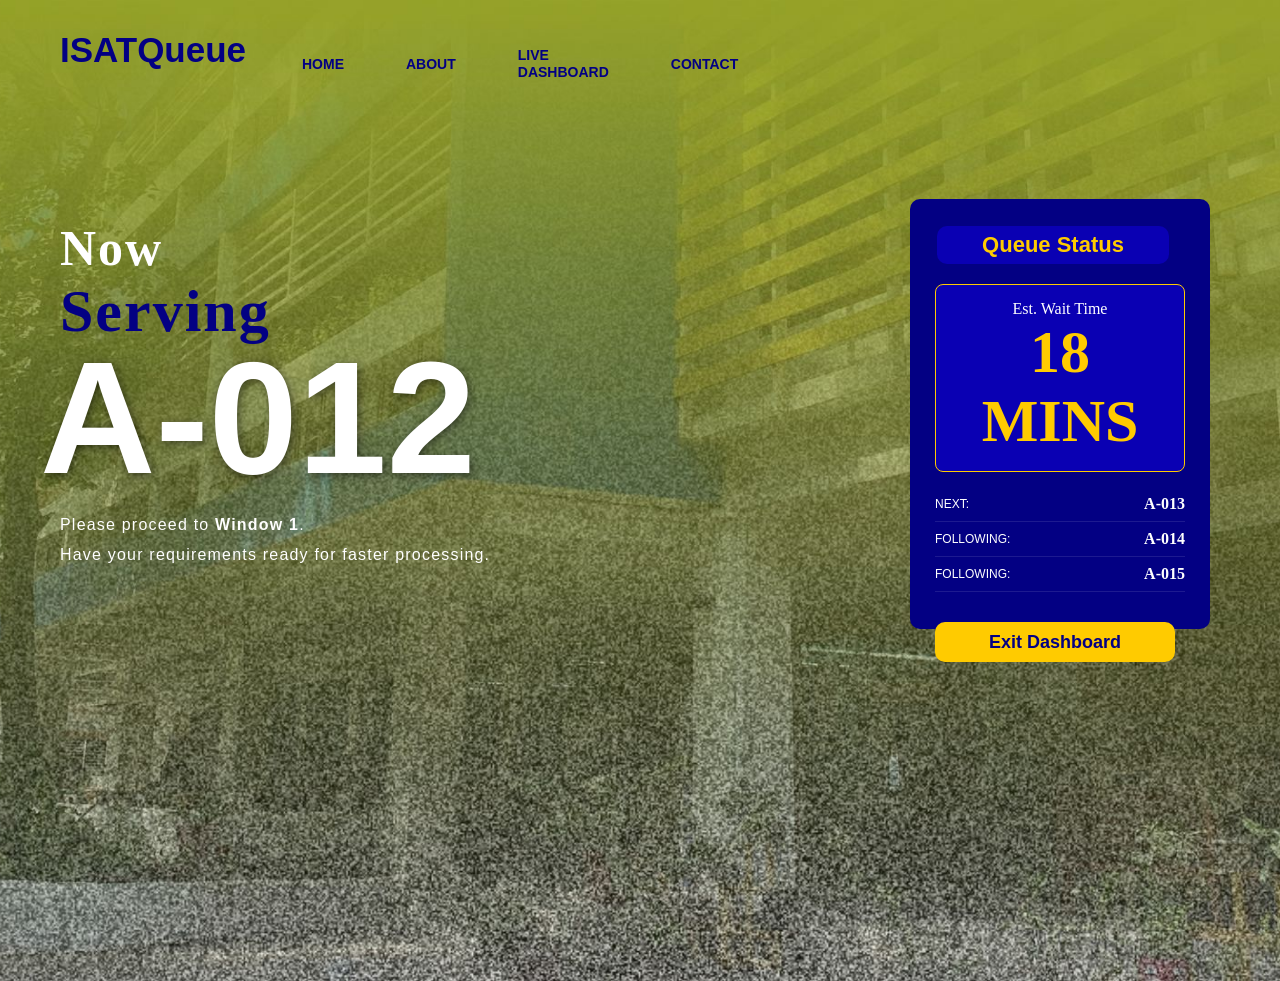
==== Frontend/dashboard.html @ 39a8471f "frontend frontend html ccss" ====
<!DOCTYPE html>
<html lang="en">
<head>
    <title>ISATQueue - Live Dashboard</title>
    <link rel="stylesheet" href="style.css">
</head>
<body>
    <div class="main">
        <div class="navbar">
            <div class="icon">
                <h2 class="logo">ISATQueue</h2>
            </div>
            <div class="menu">
                <ul>
                    <li><a href="index.html">HOME</a></li>
                    <li><a href="#">ABOUT</a></li>
                    <li><a href="dashboard.html">LIVE DASHBOARD</a></li>
                    <li><a href="#">CONTACT</a></li>
                </ul>
            </div>
        </div>

        <div class="content">
            <div class="main-number">
                <h1>Now <br><span>Serving</span></h1>
                <p class="current-ticket">A-012</p>
                <p class="par">Please proceed to <b>Window 1</b>. <br> 
                Have your requirements ready for faster processing.</p>
            </div>
            
            <div class="form dashboard-card">
                <h2>Queue Status</h2>
                
                <div class="ai-box">
                    <p>Est. Wait Time</p>
                    <span class="timer">18 MINS</span>
                </div>

                <div class="next-list">
                    <div class="row"><span>NEXT:</span> <b>A-013</b></div>
                    <div class="row"><span>FOLLOWING:</span> <b>A-014</b></div>
                    <div class="row"><span>FOLLOWING:</span> <b>A-015</b></div>
                </div>

                <button class="btnn"><a href="index.html">Exit Dashboard</a></button>
            </div>
        </div>
    </div>
</body>
</html>
---- Frontend/style.css ----
*{
    margin: 0;
    padding: 0; 

}
.main{
    width: 100%;
    background-image: url("4.jpg");
    background-position: center;
    background-size: cover;
    height: 109vh;
}
.navbar{
    width: 1200px;
    height: 75px;
    margin: auto;

}
.icon{
    width: 200px;
    float: left;
    height: 70px;
}
.logo{
    color: #030083;
    font-size: 35px;
    font-family: Arial;
    padding-left: 20px;
    float: left;
    padding-top: 10px;
    margin-top: 20px;
}.menu{
    width: 400px;
    float: left;
    height: 70px;
    margin-top: 20px;

}
Ul{
    float: left;
    display: flex;
    justify-content: center;
    align-items: center;
}
ul li{
    list-style: none;
    margin-left: 62px;
    margin-top: 27px;
    font-size: 14px;
}
ul li a{
    text-decoration: none;
    color: #030083;
    font-family: arial;
    font-weight: bold;
    transition: 0.4s ease-in-out;
}
ul li a:hover{
    color: white;
}.search{
    width: 330px;
    float: left;
    margin-left: 270px;
    margin-top: 20px;

}
.srch{
    font-family: 'Times New Roman';
    width: 200px;
    height: 40px;
    background: transparent;
    border: 1px solid #030083;
    margin-top: 13px;
    color: white;
    border-right: none;
    font-size: 16px;
    float: left;
    padding: 10px;
    border-bottom-left-radius: 5px;
    border-top-left-radius: 5px;

}
.btn{
    width: 100px;
    height: 40px;
    background: #ffcb00;
    border: 2px solid #030083;
    margin-top: 13px;
    color: #fff;
    font-size: 15px;
    border-bottom-right-radius: 5px;
    border-bottom-right-radius: 5px;
}
.btn:focus{
    outline: none;

}.srch:focus{
    outline: none;

}.content{
    width: 1200px;
    height: auto;
    margin: auto;
    color: #fff;
    position: relative;
}.content .par{
    padding-left: 20px;
    padding-bottom: 25px;
    font-family: Arial;
    letter-spacing: 1.2px;
    line-height: 30px;
}.content h1{
    font-family: 'Times New Roman';
    font-size: 50px;
    padding-left: 20px;
    margin-top: 12%;
    letter-spacing: 2px;

}.content .cn{
    width: 160px;
    height: 40px;
    background: #ffcb00;
    border: none;
    margin-bottom: 10px;
    margin-left: 20px;
    font-size: 18px;
    border-radius: 10px;
    cursor: pointer ;
    transition: 0.4s ease;
}.content .cn a{
    text-decoration: none;
    color: white;
    font-weight: bold;
    transition: 0.3s ease;
}
.cn:hover{
    background: #030083;
}.content span{
    color: #030083;
    font-size: 60px;

}.form{
    width: 250px;
    height: 380px;
    background: #030083;
    position: absolute;
    top: -20px;
    left: 870px;
    border-radius: 10px;
    padding: 25px;

}.form h2{
    width: 220px;
    font-family: sans-serif;
    text-align: center;
    color: #ffcb00;
    font-size: 22px;
    background-color: #0a00b3;
    border-radius: 10px;
    margin: 2px;
    padding: 6px;

}.form input{
    width: 240px;
    height: 35px;
    background: transparent;
    border-top: none;
    border-left: none;
    border-right: none;
    color: white;
    font-size: 15px;
    letter-spacing: 1px;
    margin-top: 30px;
    font-family: sans-serif;
}
.form input:focus{
    outline: none;
}::placeholder{
    color: white;
    font-family: Arial;
}.btnn{
    width: 240px;
    height: 40px;
    background: #ffcb00;
    border: none;
    margin-top: 30px;
    font-size: 18px;
    border-radius: 10px;
    cursor: pointer;
    color: white;
    transition: 0.4s ease;
}.btnn:hover{
    background: white;
    color: #030083;
}.btnn a{
    text-decoration: none;
    color: #030083;
    font-weight: bold;

}.form .link{
    font-family: Arial, Helvetica, sans-serif;
    font-size: 17px;
    padding-top: 20px;
    text-align: center;
}.form .link a{
    text-decoration: none;
    color: #030083;

}
.current-ticket {
    font-size: 160px;
    font-weight: bold;
    color: white;
    margin-top: -20px;
    font-family: 'Arial Black', sans-serif;
    text-shadow: 2px 2px 10px rgba(0,0,0,0.5);
}

.ai-box {
    background: #0a00b3;
    margin-top: 20px;
    padding: 15px;
    border-radius: 8px;
    text-align: center;
    border: 1px solid #ffcb00;
}.ai-box span{
    color: #ffcb00;
}


.timer {
    font-size: 32px;
    font-weight: bold;
    color: #ffcb00;
}

.next-list {
    margin-top: 15px;
    width: 100%;
    display: flex;
    flex-direction: column;
}
.row {
    display: flex;
    justify-content: space-between;
    align-items: center;
    padding: 8px 0; /* Reduced padding to save space */
    border-bottom: 1px solid rgba(255, 255, 255, 0.1);
}.row:hover {
    background: rgba(255, 255, 255, 0.05);
}.row span{
    font-size: 12px !important; /* Force small size */
    color: #fff;
    font-family: Arial, sans-serif;
    font-weight: normal;
    text-shadow: none; /* Removes the heavy shadow from the main number */
}
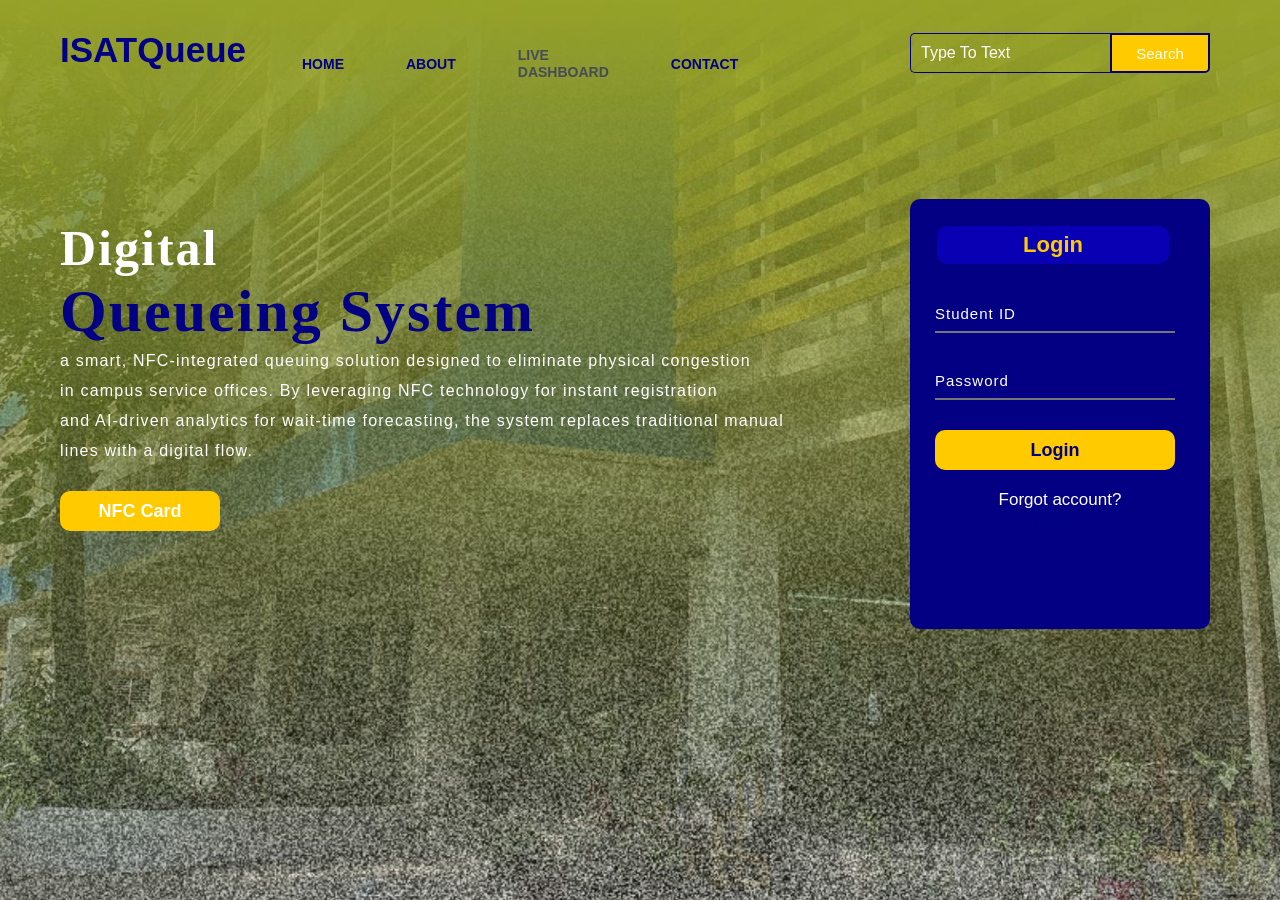
==== commit e122371e: "Add initial project configuration files and update backend logic - Create .idea/misc.xml and .idea/w" ====
--- a/Frontend/dashboard.html
+++ b/Frontend/dashboard.html
@@ -24,10 +24,17 @@
             <div class="main-number">
                 <h1>Now <br><span>Serving</span></h1>
                 <p class="current-ticket">A-012</p>
+                <div class="your-queue-box">
+                    <p class="your-queue-label">Your Queue Number</p>
+                    <p class="your-queue-number">A-012</p>
+                </div>
                 <p class="par">Please proceed to <b>Window 1</b>. <br> 
                 Have your requirements ready for faster processing.</p>
             </div>
             
+            <div class="dashboard-logout">
+                <button class="btnn logout-btn"><a href="index.html">Logout</a></button>
+            </div>
             <div class="form dashboard-card">
                 <h2>Queue Status</h2>
                 
@@ -36,15 +43,20 @@
                     <span class="timer">18 MINS</span>
                 </div>
 
-                <div class="next-list">
-                    <div class="row"><span>NEXT:</span> <b>A-013</b></div>
-                    <div class="row"><span>FOLLOWING:</span> <b>A-014</b></div>
-                    <div class="row"><span>FOLLOWING:</span> <b>A-015</b></div>
-                </div>
-
-                <button class="btnn"><a href="index.html">Exit Dashboard</a></button>
+                <details class="queue-dropdown">
+                    <summary>Following Queue</summary>
+                    <div class="next-list">
+                        <div class="row"><span>NEXT:</span> <b>A-013</b></div>
+                        <div class="row"><span>FOLLOWING:</span> <b>A-014</b></div>
+                        <div class="row"><span>FOLLOWING:</span> <b>A-015</b></div>
+                    </div>
+                </details>
+            </div>
+            <div class="dashboard-actions">
+                <button class="btnn exit-dashboard"><a href="index.html">Exit Dashboard</a></button>
             </div>
         </div>
     </div>
+    <script src="js/dashboard.js"></script>
 </body>
 </html>
--- a/Frontend/style.css
+++ b/Frontend/style.css
@@ -2,13 +2,16 @@
     margin: 0;
     padding: 0; 
 
+}
+body{
+    background: #000;
 }
 .main{
     width: 100%;
     background-image: url("4.jpg");
     background-position: center;
     background-size: cover;
-    height: 109vh;
+    min-height: 100vh;
 }
 .navbar{
     width: 1200px;
@@ -16,6 +19,20 @@
     margin: auto;
 
 }
+.dashboard-actions{
+    position: absolute;
+    top: 430px;
+    left: 870px;
+    width: 250px;
+    text-align: center;
+}
+
+.dashboard-actions .btnn{
+    margin-top: 16px;
+    margin-left: auto;
+    margin-right: auto;
+}
+
 .icon{
     width: 200px;
     float: left;
@@ -54,6 +71,11 @@
     font-family: arial;
     font-weight: bold;
     transition: 0.4s ease-in-out;
+}
+ul li a.is-disabled{
+    opacity: 0.5;
+    cursor: not-allowed;
+    pointer-events: none;
 }
 ul li a:hover{
     color: white;
@@ -207,6 +229,16 @@
     color: #030083;
 
 }
+.dashboard-logout{
+    position: absolute;
+    top: -70px;
+    left: 870px;
+    width: 250px;
+}
+
+.dashboard-logout .btnn{
+    margin-top: 0;
+}
 .current-ticket {
     font-size: 160px;
     font-weight: bold;
@@ -214,6 +246,34 @@
     margin-top: -20px;
     font-family: 'Arial Black', sans-serif;
     text-shadow: 2px 2px 10px rgba(0,0,0,0.5);
+}
+
+.your-queue-box {
+    margin-top: 12px;
+    padding: 12px 16px;
+    text-align: center;
+    background: #0a00b3;
+    border: 1px solid #ffcb00;
+    border-radius: 10px;
+    width: 320px;
+    margin-left: 20px;
+}
+
+.your-queue-label {
+    font-size: 16px;
+    font-family: Arial, sans-serif;
+    color: #ffcb00;
+    letter-spacing: 1px;
+    text-transform: uppercase;
+}
+
+.your-queue-number {
+    font-size: 64px;
+    font-weight: bold;
+    color: #ffcb00;
+    font-family: 'Arial Black', sans-serif;
+    text-shadow: 2px 2px 10px rgba(0,0,0,0.5);
+    margin-top: 6px;
 }
 
 .ai-box {
@@ -234,8 +294,40 @@
     color: #ffcb00;
 }
 
+.queue-dropdown{
+    margin-top: 16px;
+    background: #0a00b3;
+    border: 1px solid #ffcb00;
+    border-radius: 8px;
+    padding: 8px 12px;
+}
+
+.queue-dropdown summary{
+    cursor: pointer;
+    color: #ffcb00;
+    font-family: Arial, sans-serif;
+    font-weight: bold;
+    letter-spacing: 0.5px;
+    list-style: none;
+}
+
+.queue-dropdown summary::-webkit-details-marker{
+    display: none;
+}
+
+.queue-dropdown summary::after{
+    content: "\25BC";
+    float: right;
+    font-size: 12px;
+    margin-top: 4px;
+}
+
+.queue-dropdown[open] summary::after{
+    content: "\25B2";
+}
+
 .next-list {
-    margin-top: 15px;
+    margin-top: 10px;
     width: 100%;
     display: flex;
     flex-direction: column;
